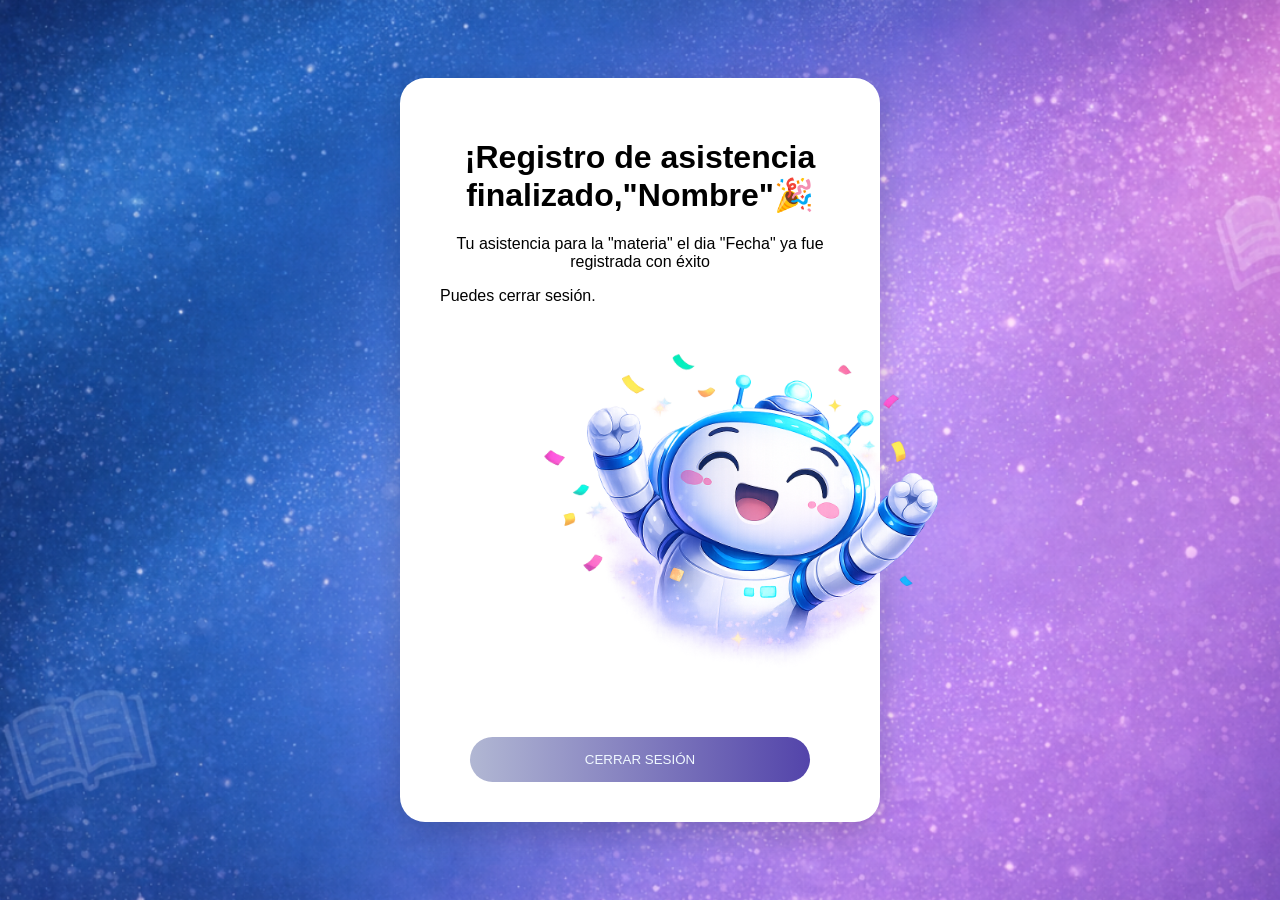
==== cerrarSesion.html @ 6e63f979 "Cerrar sesion listo con robot" ====
<!DOCTYPE html>
<html lang="en">
<head>
    <meta charset="UTF-8">
    <meta name="viewport" content="width=device-width, initial-scale=1.0">
    <title>Assisly</title>
    <link rel="stylesheet" href="styles.css">
</head>
<body>

<div class="login-container">

   

    <h1>¡Registro de asistencia finalizado,"Nombre"🎉</h1>
    <p></p>Tu asistencia para la "materia" el dia "Fecha" ya fue registrada con éxito</p>
    <p class="cerrar">Puedes cerrar sesión.<p>
 <img src="imagenes assisly/robot.png" class="robot">
    <form action="registroRostro.html" method="get">
  <button type="submit" class="btn-cerrar">CERRAR SESIÓN</button>
</form>

</body>
</html>
---- styles.css ----
body{
    margin:0;
    height:100vh;
    display:flex;
    justify-content:center;
    align-items:center;

    background-image: url("imagenes assisly/fondo.png");
    background-size: cover;
    background-position: center;
    font-family: 'Poppins', sans-serif;
}

/* cuadro blanco */
.login-container{
    background:white;
    padding:40px;
    width:400px;
    border-radius:25px;
    text-align:center;
    box-shadow:0 10px 30px rgba(0,0,0,0.2);
}

/* logo */
.logo{
    width:300px;
    margin-bottom:20px;
    
}
/* Id-facial */
.id-facial{
    width: 300px;
    margin-bottom:50px;
    margin:60px;
    margin-left:11%;
}

/* inputs */
input{
    width:80%;
    text-align: center;
    padding:12px;
    margin:10px;
    border-radius:25px;
    border:1px solid #ccc; 
}

/* botón */
.btn-login{
    height: 45px;
    width:85%;
    padding:12px;
    border:none;
    border-radius:25px;
    background:linear-gradient(to right,#b1b7d3,#5344aa);
    cursor:pointer;
    margin-top:15px;
    color: aliceblue;
}

.btn-camara{
    height: 45px;
    width: 85%;
    padding:12px ;
    border: none;
    border-radius: 25px;
    background:linear-gradient(to right, #b1b7d3, #5344aa) ;
    cursor:pointer;
    margin: top 15px;
    color: aliceblue;
    
}

.terminos{
    display: flex;
     justify-content: center; 
    align-items: center;
    gap: 10px;
    margin-top: 15px;
    
}

.terminos input{
    width: 18px;
    height: 18px;
    cursor: pointer;

}

.terminos label{
    font-size: 14px;
}
.QR {
 width:300px;
    text-align: center;
    padding:12px;
    margin:10px 0;
    padding:40px
}
.robot{
    display:flex;
    justify-content: center;
    width:150%;
}
.cerrar {
 text-align: left;
 
}

.btn-cerrar {
    height: 45px;
    width:85%;
    border:none;
    border-radius:25px;
    background:linear-gradient(to right,#b1b7d3,#5344aa);
    cursor:pointer;
    color: aliceblue;
}
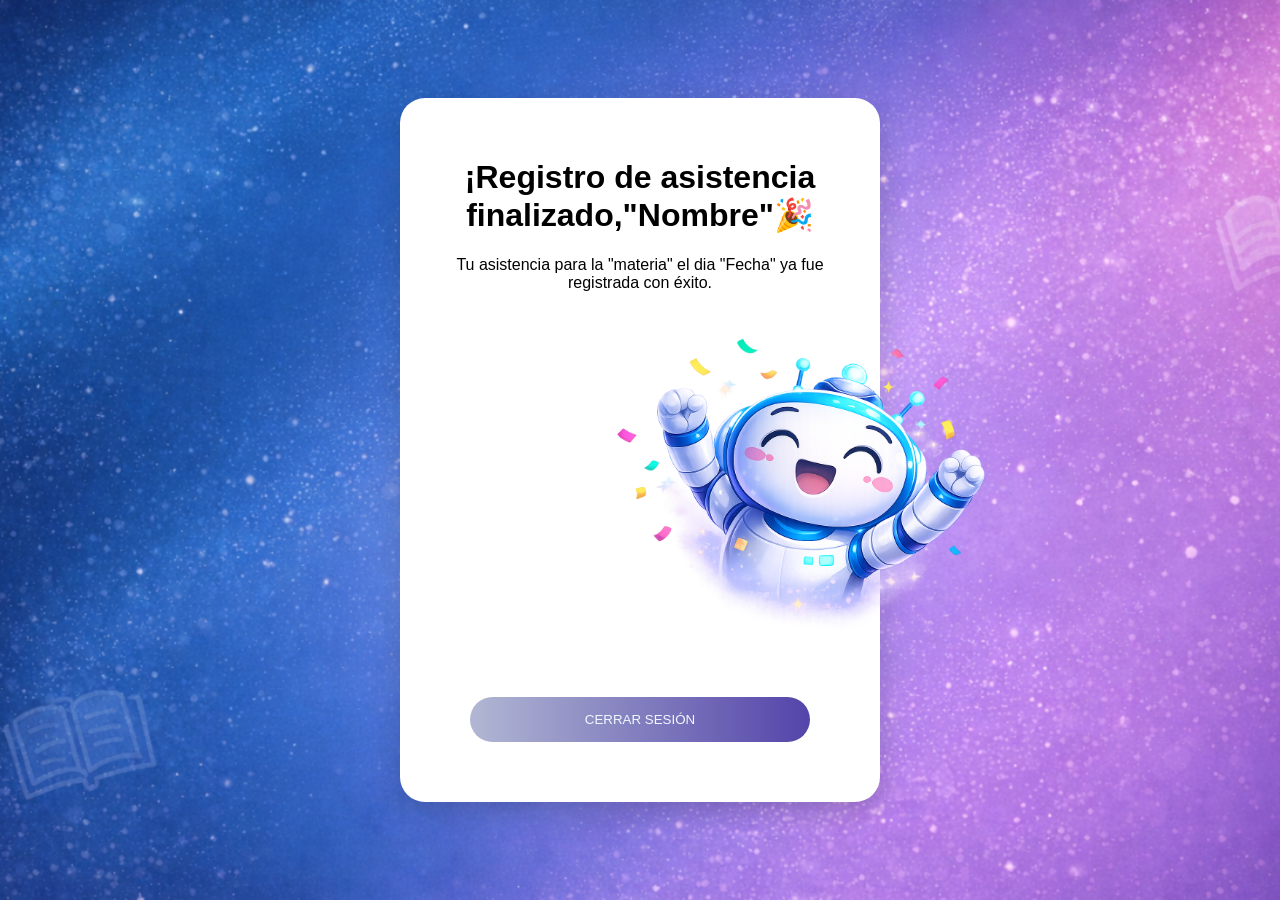
==== commit 9ead8c7a: "cambios en cerrar sesion y imagen" ====
--- a/cerrarSesion.html
+++ b/cerrarSesion.html
@@ -13,8 +13,7 @@
    
 
     <h1>¡Registro de asistencia finalizado,"Nombre"🎉</h1>
-    <p></p>Tu asistencia para la "materia" el dia "Fecha" ya fue registrada con éxito</p>
-    <p class="cerrar">Puedes cerrar sesión.<p>
+    <p class="cerrar"> Tu asistencia para la "materia" el dia "Fecha" ya fue registrada con éxito.<p>
  <img src="imagenes assisly/robot.png" class="robot">
     <form action="registroRostro.html" method="get">
   <button type="submit" class="btn-cerrar">CERRAR SESIÓN</button>
--- a/styles.css
+++ b/styles.css
@@ -31,8 +31,8 @@
 .id-facial{
     width: 300px;
     margin-bottom:50px;
-    margin:60px;
-    margin-left:11%;
+    margin:30px;
+    margin-left:6%;
 }
 
 /* inputs */
@@ -100,11 +100,12 @@
 .robot{
     display:flex;
     justify-content: center;
-    width:150%;
+    width:140%;
+    margin: 0px;
+    padding-left: 20%;
 }
 .cerrar {
- text-align: left;
- 
+ text-align: center; 
 }
 
 .btn-cerrar {
@@ -115,4 +116,5 @@
     background:linear-gradient(to right,#b1b7d3,#5344aa);
     cursor:pointer;
     color: aliceblue;
+    margin-bottom:20px ;
 }
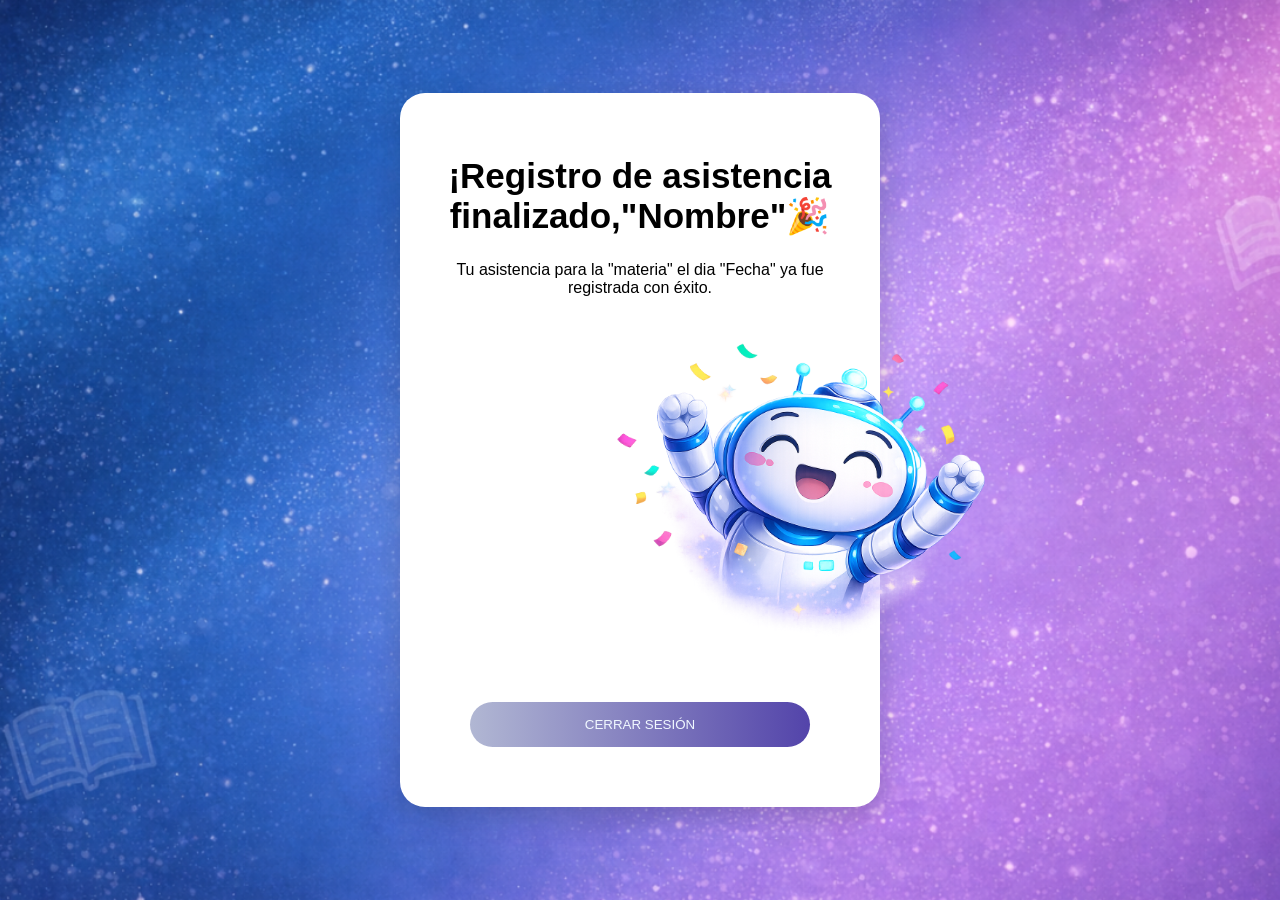
==== commit 5323ee9f: "tomarFoto y permitir que haceda a la camara" ====
--- a/cerrarSesion.html
+++ b/cerrarSesion.html
@@ -3,20 +3,17 @@
 <head>
     <meta charset="UTF-8">
     <meta name="viewport" content="width=device-width, initial-scale=1.0">
-    <title>Assisly</title>
+    <title>Assisly</title> 
     <link rel="stylesheet" href="styles.css">
 </head>
 <body>
 
 <div class="login-container">
-
-   
-
-    <h1>¡Registro de asistencia finalizado,"Nombre"🎉</h1>
+    <h1 class="titulo">¡Registro de asistencia finalizado,"Nombre"🎉</h1>
     <p class="cerrar"> Tu asistencia para la "materia" el dia "Fecha" ya fue registrada con éxito.<p>
- <img src="imagenes assisly/robot.png" class="robot">
+<img src="imagenes assisly/robot.png" class="robot">
     <form action="registroRostro.html" method="get">
-  <button type="submit" class="btn-cerrar">CERRAR SESIÓN</button>
+<button type="submit" class="btn-cerrar">CERRAR SESIÓN</button>
 </form>
 
 </body>
--- a/styles.css
+++ b/styles.css
@@ -35,7 +35,7 @@
     margin-left:6%;
 }
 
-/* inputs */
+/* registro */
 input{
     width:80%;
     text-align: center;
@@ -43,6 +43,7 @@
     margin:10px;
     border-radius:25px;
     border:1px solid #ccc; 
+    
 }
 
 /* botón */
@@ -73,7 +74,7 @@
 
 .terminos{
     display: flex;
-     justify-content: center; 
+    justify-content: center; 
     align-items: center;
     gap: 10px;
     margin-top: 15px;
@@ -91,7 +92,7 @@
     font-size: 14px;
 }
 .QR {
- width:300px;
+width:300px;
     text-align: center;
     padding:12px;
     margin:10px 0;
@@ -105,7 +106,7 @@
     padding-left: 20%;
 }
 .cerrar {
- text-align: center; 
+text-align: center; 
 }
 
 .btn-cerrar {
@@ -118,3 +119,63 @@
     color: aliceblue;
     margin-bottom:20px ;
 }
+.titulo{
+/* tamaño de la letra */
+font-size: 35px;
+}
+/* icono ojo */
+.contraseña{
+    position: relative;
+    width: 80%;
+    margin: auto;
+    margin-right: 63px;
+    
+}
+
+.contraseña input{
+    width:100%;
+    text-align: center;
+    padding:12px;
+    margin:10px;
+    border-radius:25px;
+    border:1px solid #ccc; 
+    right:20px;
+}
+
+.contraseña i{
+    position: absolute;
+    right: 20px;
+    top: 40%;
+    cursor: pointer;
+    color: gray;
+}
+.btn-foto {
+    width: 30%;
+    border-radius:25px;
+    border:1px solid #d4d4d4; 
+    color:#000000;
+    margin:20px;
+    
+}
+.login-rostro {
+    display: flex;
+    flex-direction: column;
+    align-items: center;
+    gap: 20px;
+}
+
+.camara-box {
+    width: 220px;
+    height: 220px;
+    margin: 0 auto 20px;
+    border-radius: 15px;
+    overflow: hidden; /* CLAVE: evita que se salga */
+    border-radius: 50%;
+    /* imagen de fondo */
+    background: url("imagenes assisly/id-facial.png") no-repeat center;
+    background-size: cover;
+
+    display: flex;
+    justify-content: center;
+    align-items: center;
+}
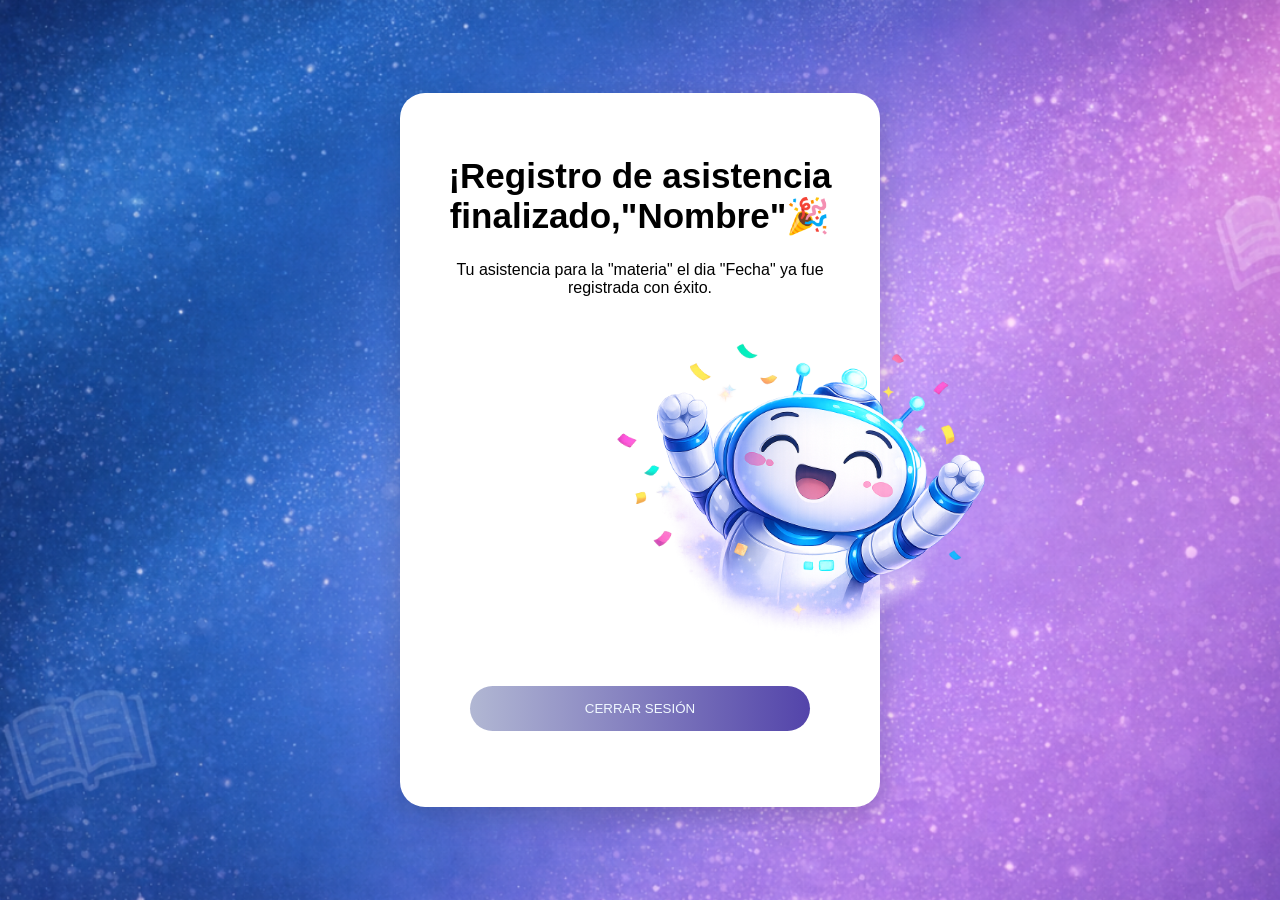
==== commit 3452d452: "actualización" ====
--- a/cerrarSesion.html
+++ b/cerrarSesion.html
@@ -12,9 +12,8 @@
     <h1 class="titulo">¡Registro de asistencia finalizado,"Nombre"🎉</h1>
     <p class="cerrar"> Tu asistencia para la "materia" el dia "Fecha" ya fue registrada con éxito.<p>
 <img src="imagenes assisly/robot.png" class="robot">
-    <form action="registroRostro.html" method="get">
-<button type="submit" class="btn-cerrar">CERRAR SESIÓN</button>
-</form>
-
+    <button type="button" id="btn-logout" class="btn-cerrar">CERRAR SESIÓN</button>
+</div>
+<script src="cerrarSesion.js"></script>
 </body>
 </html>
--- a/styles.css
+++ b/styles.css
@@ -145,10 +145,17 @@
 .contraseña i{
     position: absolute;
     right: 20px;
-    top: 40%;
+    top: 30%;
     cursor: pointer;
     color: gray;
 }
+.contraseña{
+    position: relative;
+    width: 80%;
+    margin: auto;
+    margin-right: 63px;
+}
+
 .btn-foto {
     width: 30%;
     border-radius:25px;
@@ -168,14 +175,114 @@
     width: 220px;
     height: 220px;
     margin: 0 auto 20px;
-    border-radius: 15px;
-    overflow: hidden; /* CLAVE: evita que se salga */
     border-radius: 50%;
-    /* imagen de fondo */
+    overflow: hidden;
     background: url("imagenes assisly/id-facial.png") no-repeat center;
     background-size: cover;
 
     display: flex;
     justify-content: center;
     align-items: center;
-}
+
+    transition: all 0.4s ease;
+}
+
+/* 🔥 animación tipo zoom */
+.camara-grande {
+    width: 300px;
+    height: 300px;
+    transform: scale(1.05);
+}
+.camara-box::after {
+    content: "";
+    position: absolute;
+    width: 100%;
+    height: 4px;
+    background: #00ffcc;
+    top: 0;
+    left: 0;
+    opacity: 0;
+}
+
+/* activar escaneo */
+.camara-activa::after {
+    opacity: 1;
+    animation: scan 2s infinite;
+}
+
+@keyframes scan {
+    0% { top: 0; }
+    100% { top: 100%; }
+}
+.camara-grande {
+    box-shadow: 0 0 20px #00ffcc;
+}
+/* Contenedor de cada línea del formulario para que todo mida lo mismo */
+form #registroForm, .contraseña, input:not([type="checkbox"]) {
+    width: 100%;
+    max-width: 320px; /* Ajusta este ancho a tu gusto */
+    margin: 10px auto;
+    box-sizing: border-box;
+}
+
+/* Estilo general para todos los campos de texto */
+input:not([type="checkbox"]) {
+    display: block;
+    text-align: center;
+    padding: 12px;
+    border-radius: 25px;
+    border: 1px solid #ccc;
+    font-family: 'Poppins', sans-serif;
+}
+
+/* Ajuste específico para el contenedor del ojo */
+.contraseña {
+    position: relative;
+    display: flex;
+    align-items: center;
+    justify-content: center;
+}
+
+.contraseña input {
+    width: 100%;
+    margin: 0; /* Quitamos el margen extra aquí para que no se desfase */
+    padding-right: 45px; /* Espacio para que el texto no toque el ojo */
+}
+
+.contraseña i {
+    position: absolute;
+    right: 15px;
+    cursor: pointer;
+    color: #666;
+    z-index: 5;
+}
+.seccion-terminos {
+    text-align: left;
+    margin: 20px 0;
+    padding: 0 10px;
+}
+
+.nota-informativa {
+    font-size: 13px;
+    margin-bottom: 10px;
+    color: #000000;
+}
+
+.cuadro-legal {
+    background: #f4f4f9;
+    padding: 15px;
+    border-radius: 8px;
+    font-size: 12px;
+    color: #000000;
+    border: 1px solid #ddd;
+    margin-bottom: 15px;
+}
+
+.cuadro-legal ul {
+    margin-top: 8px;
+    padding-left: 20px;
+}
+
+.cuadro-legal li {
+    margin-bottom: 5px;
+}
